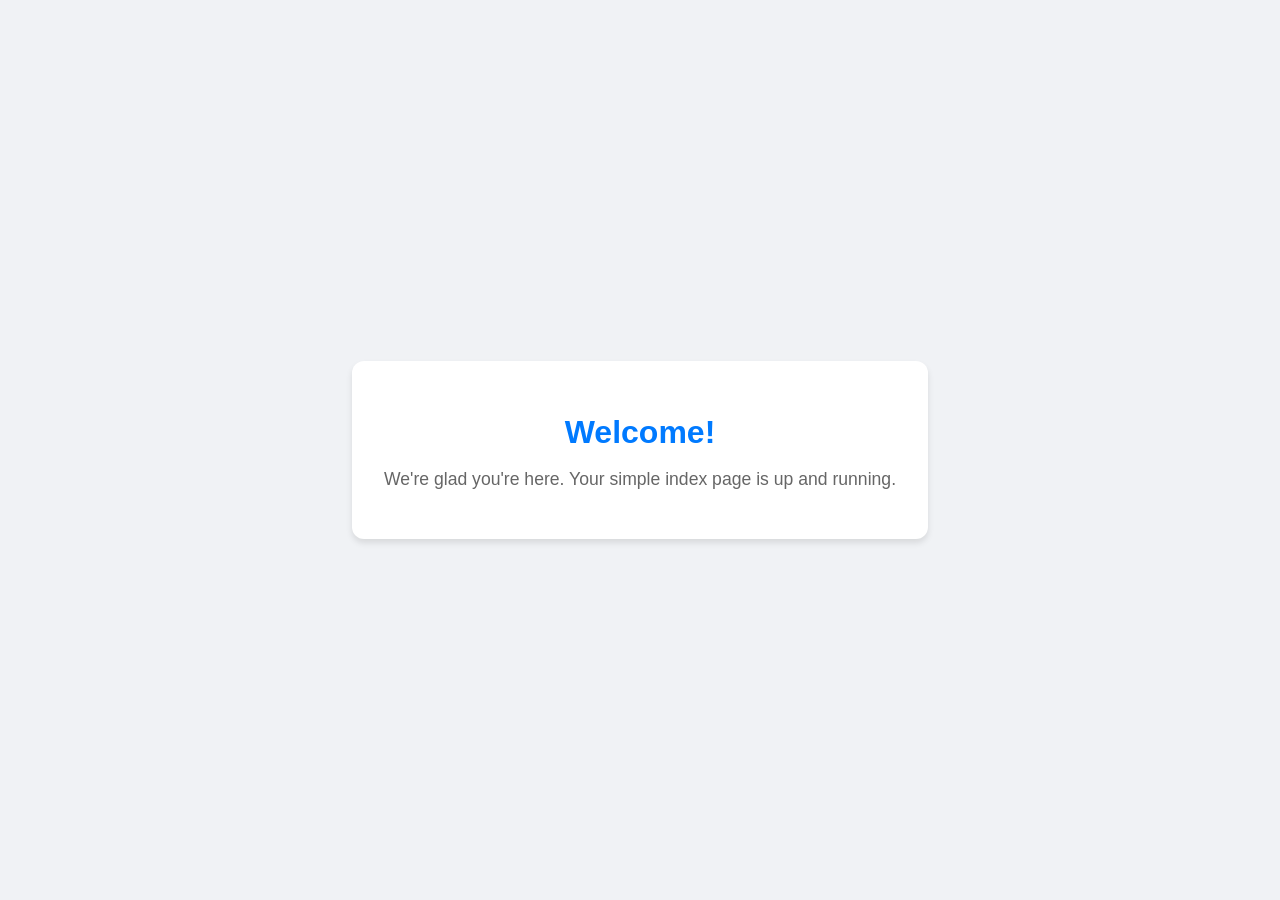
==== index.html @ e6c2dd59 "welcome" ====
<!doctype html>
<html lang="en">
  <head>
    <meta charset="UTF-8" />
    <meta name="viewport" content="width=device-width, initial-scale=1.0" />
    <title>Welcome Page</title>
    <style>
      body {
        font-family:
          -apple-system, BlinkMacSystemFont, "Segoe UI", Roboto, sans-serif;
        display: flex;
        justify-content: center;
        align-items: center;
        height: 100vh;
        margin: 0;
        background-color: #f0f2f5;
        color: #333;
      }
      .container {
        text-align: center;
        padding: 2rem;
        background: white;
        border-radius: 12px;
        box-shadow: 0 4px 6px rgba(0, 0, 0, 0.1);
      }
      h1 {
        color: #007aff;
        margin-bottom: 0.5rem;
      }
      p {
        font-size: 1.1rem;
        color: #666;
      }
    </style>
  </head>
  <body>
    <div class="container">
      <h1>Welcome!</h1>
      <p>We're glad you're here. Your simple index page is up and running.</p>
    </div>
  </body>
</html>
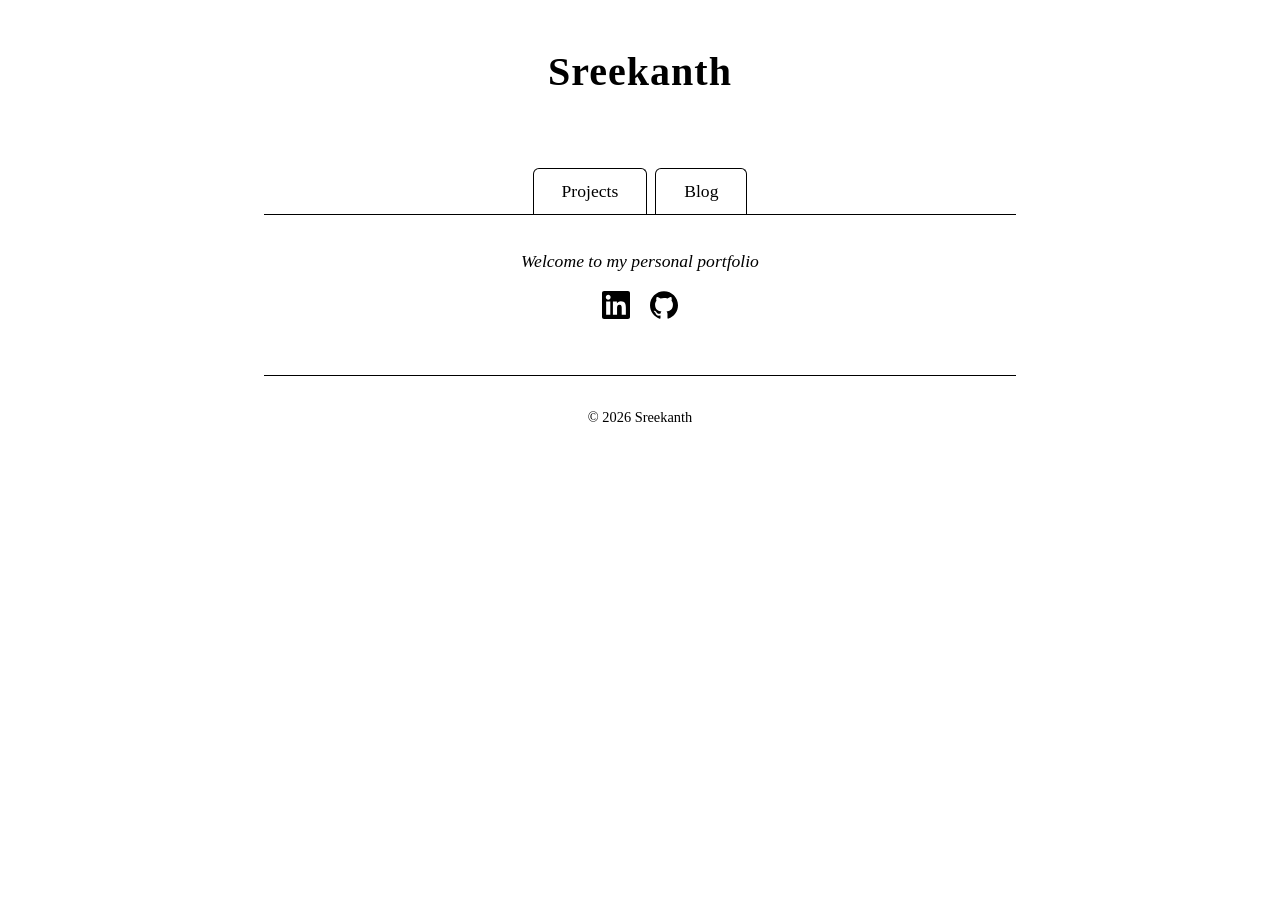
==== commit 8a96f03d: "Add blog and projects sample tabs" ====
--- a/index.html
+++ b/index.html
@@ -3,40 +3,161 @@
   <head>
     <meta charset="UTF-8" />
     <meta name="viewport" content="width=device-width, initial-scale=1.0" />
-    <title>Welcome Page</title>
-    <style>
-      body {
-        font-family:
-          -apple-system, BlinkMacSystemFont, "Segoe UI", Roboto, sans-serif;
-        display: flex;
-        justify-content: center;
-        align-items: center;
-        height: 100vh;
-        margin: 0;
-        background-color: #f0f2f5;
-        color: #333;
-      }
-      .container {
-        text-align: center;
-        padding: 2rem;
-        background: white;
-        border-radius: 12px;
-        box-shadow: 0 4px 6px rgba(0, 0, 0, 0.1);
-      }
-      h1 {
-        color: #007aff;
-        margin-bottom: 0.5rem;
-      }
-      p {
-        font-size: 1.1rem;
-        color: #666;
-      }
-    </style>
+    <title>Sreekanth </title>
+    <link rel="stylesheet" href="style.css" />
   </head>
   <body>
     <div class="container">
-      <h1>Welcome!</h1>
-      <p>We're glad you're here. Your simple index page is up and running.</p>
+      <header>
+        <h1>Sreekanth </h1>
+      </header>
+
+      <nav class="tabs" role="tablist">
+        <button
+          class="tab-btn"
+          data-tab="projects"
+          role="tab"
+          aria-selected="false"
+          id="tab-projects"
+        >
+          Projects
+        </button>
+        <button
+          class="tab-btn"
+          data-tab="blog"
+          role="tab"
+          aria-selected="false"
+          id="tab-blog"
+        >
+          Blog
+        </button>
+      </nav>
+
+      <div class="home-intro">
+        <p class="intro">Welcome to my personal portfolio</p>
+        <a
+          class="social-link"
+          href="https://www.linkedin.com/in/sreekanthgandavarapu/"
+          target="_blank"
+          rel="noopener noreferrer"
+          aria-label="LinkedIn profile"
+        >
+          <svg viewBox="0 0 24 24" aria-hidden="true" focusable="false">
+            <path
+              d="M20.447 20.452h-3.554v-5.569c0-1.328-.027-3.037-1.852-3.037-1.853 0-2.136 1.445-2.136 2.939v5.667H9.351V9h3.414v1.561h.046c.477-.9 1.637-1.85 3.37-1.85 3.601 0 4.267 2.37 4.267 5.455v6.286zM5.337 7.433c-1.144 0-2.063-.926-2.063-2.065 0-1.138.92-2.063 2.063-2.063 1.14 0 2.064.925 2.064 2.063 0 1.139-.925 2.065-2.064 2.065zm1.782 13.019H3.555V9h3.564v11.452zM22.225 0H1.771C.792 0 0 .774 0 1.729v20.542C0 23.227.792 24 1.771 24h20.451C23.2 24 24 23.227 24 22.271V1.729C24 .774 23.2 0 22.222 0h.003z"
+            />
+          </svg>
+        </a>
+        <a
+          class="social-link"
+          href="https://github.com/sree-io"
+          target="_blank"
+          rel="noopener noreferrer"
+          aria-label="GitHub profile"
+        >
+          <svg viewBox="0 0 24 24" aria-hidden="true" focusable="false">
+            <path
+              d="M12 .297c-6.63 0-12 5.373-12 12 0 5.303 3.438 9.8 8.205 11.385.6.113.82-.258.82-.577 0-.285-.01-1.04-.015-2.04-3.338.724-4.042-1.61-4.042-1.61-.546-1.385-1.333-1.756-1.333-1.756-1.089-.745.083-.729.083-.729 1.205.084 1.839 1.237 1.839 1.237 1.07 1.834 2.807 1.304 3.492.997.107-.775.418-1.305.762-1.605-2.665-.3-5.466-1.332-5.466-5.93 0-1.31.469-2.381 1.236-3.221-.124-.303-.535-1.524.117-3.176 0 0 1.008-.322 3.301 1.23a11.52 11.52 0 0 1 3.003-.404c1.02.005 2.047.138 3.006.404 2.291-1.552 3.297-1.23 3.297-1.23.653 1.653.242 2.874.118 3.176.77.84 1.235 1.911 1.235 3.221 0 4.61-2.807 5.625-5.479 5.921.43.372.823 1.102.823 2.222 0 1.606-.014 2.896-.014 3.286 0 .319.216.694.825.576C20.565 22.092 24 17.592 24 12.297c0-6.627-5.373-12-12-12"
+            />
+          </svg>
+        </a>
+      </div>
+
+      <section
+        id="projects"
+        class="tab-content"
+        role="tabpanel"
+        aria-labelledby="tab-projects"
+      >
+        <p class="placeholder">
+          <a href="projects/sample-project.html">Projects coming soon.</a>
+        </p>
+      </section>
+
+      <section
+        id="blog"
+        class="tab-content"
+        role="tabpanel"
+        aria-labelledby="tab-blog"
+      >
+        <ul class="blog-list">
+          <li>
+            <span class="post-date">2026-07-29</span>
+            <a href="blog/sample-post.html">Sample Post</a>
+          </li>
+          <!--
+            Add new posts here, most recent first. Each post lives on its own
+            page and opens in the same tab, e.g.:
+            <li>
+              <span class="post-date">YYYY-MM-DD</span>
+              <a href="blog/post-slug.html">Post Title</a>
+            </li>
+          -->
+        </ul>
+      </section>
+
+      <footer>
+        <p>&copy; <span id="year"></span> Sreekanth </p>
+      </footer>
     </div>
+
+    <script>
+      const tabButtons = document.querySelectorAll(".tab-btn");
+      const tabContents = document.querySelectorAll(".tab-content");
+      const introEl = document.querySelector(".home-intro");
+
+      function clearTabs() {
+        tabButtons.forEach((b) => {
+          b.classList.remove("active");
+          b.setAttribute("aria-selected", "false");
+        });
+        tabContents.forEach((c) => c.classList.remove("active"));
+      }
+
+      function activateTab(tabId) {
+        const btn = document.querySelector(`.tab-btn[data-tab="${tabId}"]`);
+        const content = document.getElementById(tabId);
+        if (!btn || !content) {
+          return;
+        }
+
+        clearTabs();
+
+        btn.classList.add("active");
+        btn.setAttribute("aria-selected", "true");
+        content.classList.add("active");
+
+        if (introEl) {
+          introEl.classList.add("is-hidden");
+        }
+      }
+
+      function showHome() {
+        clearTabs();
+
+        if (introEl) {
+          introEl.classList.remove("is-hidden");
+        }
+      }
+
+      tabButtons.forEach((btn) => {
+        btn.addEventListener("click", () => {
+          if (btn.classList.contains("active")) {
+            showHome();
+          } else {
+            activateTab(btn.dataset.tab);
+          }
+        });
+      });
+
+      if (window.location.hash) {
+        activateTab(window.location.hash.slice(1));
+        // Consume the hash immediately so reloading or reopening the page
+        // later doesn't keep re-activating this tab by default.
+        history.replaceState(null, "", window.location.pathname + window.location.search);
+      }
+
+      document.getElementById("year").textContent = new Date().getFullYear();
+    </script>
   </body>
 </html>
--- a/style.css
+++ b/style.css
@@ -0,0 +1,156 @@
+* {
+  box-sizing: border-box;
+}
+
+body {
+  font-family: "Times New Roman", Times, serif;
+  margin: 0;
+  background-color: #ffffff;
+  color: #000000;
+  line-height: 1.6;
+}
+
+.container {
+  max-width: 800px;
+  margin: 0 auto;
+  padding: 2.5rem 1.5rem;
+}
+
+header {
+  text-align: center;
+  padding-bottom: 1.5rem;
+  margin-bottom: 2rem;
+}
+
+header h1 {
+  margin: 0 0 0.5rem;
+  font-size: 2.5rem;
+  letter-spacing: 1px;
+}
+
+.home-intro {
+  text-align: center;
+  margin: 0 0 2rem;
+}
+
+.home-intro.is-hidden {
+  display: none;
+}
+
+.intro {
+  margin: 0 0 1rem;
+  font-size: 1.1rem;
+  font-style: italic;
+}
+
+.social-link {
+  display: inline-flex;
+  margin: 0 8px;
+  color: #000000;
+  text-decoration: none;
+}
+
+.social-link:hover {
+  color: #555555;
+}
+
+.social-link svg {
+  width: 28px;
+  height: 28px;
+  fill: currentColor;
+}
+
+nav.tabs {
+  display: flex;
+  flex-wrap: wrap;
+  justify-content: center;
+  border-bottom: 1px solid #000000;
+  margin-bottom: 2rem;
+}
+
+nav.tabs button {
+  font-family: inherit;
+  font-size: 1.1rem;
+  background: #ffffff;
+  color: #000000;
+  border: 1px solid #000000;
+  border-bottom: none;
+  padding: 0.75rem 1.75rem;
+  margin: 0 4px;
+  cursor: pointer;
+  border-radius: 6px 6px 0 0;
+  transition:
+    background-color 0.15s ease,
+    color 0.15s ease;
+}
+
+nav.tabs button:hover {
+  background: #000000;
+  color: #ffffff;
+}
+
+nav.tabs button.active {
+  background: #000000;
+  color: #ffffff;
+}
+
+.tab-content {
+  display: none;
+}
+
+.tab-content.active {
+  display: block;
+}
+
+ul.blog-list {
+  list-style: none;
+  margin: 0 0 1rem;
+  padding: 0;
+}
+
+ul.blog-list li {
+  padding: 0.9rem 0;
+  border-bottom: 1px dotted #000000;
+}
+
+ul.blog-list li:last-child {
+  border-bottom: none;
+}
+
+.post-date {
+  display: inline-block;
+  min-width: 115px;
+  font-style: italic;
+}
+
+.post-meta {
+  font-style: italic;
+  margin-bottom: 1.5rem;
+}
+
+a {
+  color: #000000;
+  text-decoration: underline;
+}
+
+a:hover {
+  color: #555555;
+}
+
+.placeholder {
+  font-style: italic;
+  color: #333333;
+}
+
+.back-link {
+  display: inline-block;
+  margin-bottom: 1.5rem;
+}
+
+footer {
+  text-align: center;
+  margin-top: 3rem;
+  padding-top: 1rem;
+  border-top: 1px solid #000000;
+  font-size: 0.9rem;
+}
